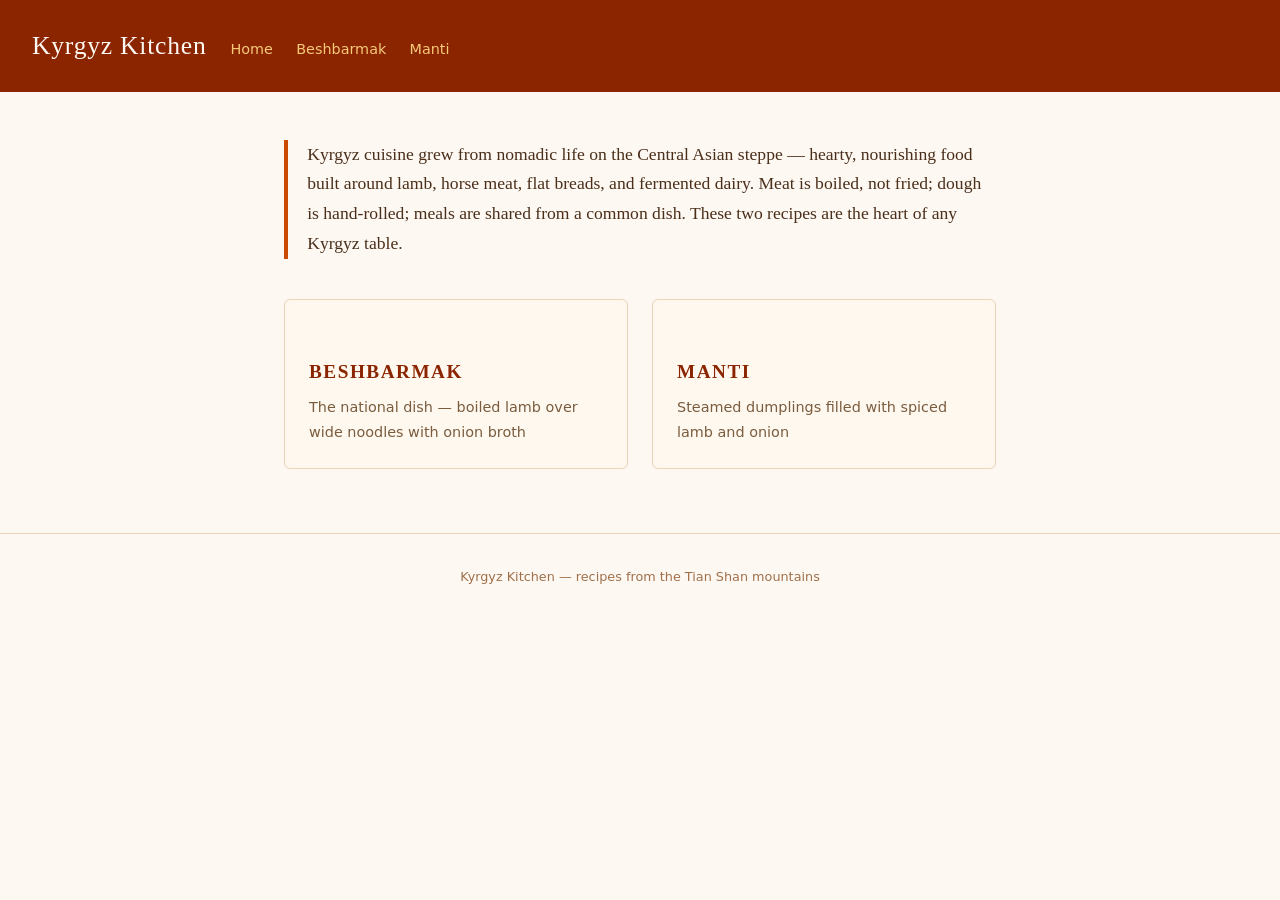
==== website/index.html @ a260cf08 "Add Kyrgyz recipes website Three-page static site (home, Beshbarmak, Manti) with shared stylesheet. " ====
<!DOCTYPE html>
<html lang="en">
<head>
  <meta charset="UTF-8">
  <meta name="viewport" content="width=device-width, initial-scale=1.0">
  <title>Kyrgyz Kitchen</title>
  <link rel="stylesheet" href="style.css">
</head>
<body>

<header>
  <h1>Kyrgyz Kitchen</h1>
  <nav>
    <a href="index.html">Home</a>
    <a href="beshbarmak/">Beshbarmak</a>
    <a href="manti/">Manti</a>
  </nav>
</header>

<main>
  <div class="hero">
    <p>
      Kyrgyz cuisine grew from nomadic life on the Central Asian steppe — hearty,
      nourishing food built around lamb, horse meat, flat breads, and fermented
      dairy. Meat is boiled, not fried; dough is hand-rolled; meals are shared
      from a common dish. These two recipes are the heart of any Kyrgyz table.
    </p>
  </div>

  <div class="cards">
    <a class="card" href="beshbarmak/">
      <h2>Beshbarmak</h2>
      <p class="tagline">The national dish — boiled lamb over wide noodles with onion broth</p>
    </a>
    <a class="card" href="manti/">
      <h2>Manti</h2>
      <p class="tagline">Steamed dumplings filled with spiced lamb and onion</p>
    </a>
  </div>
</main>

<footer>Kyrgyz Kitchen &mdash; recipes from the Tian Shan mountains</footer>

</body>
</html>
---- website/style.css ----
*, *::before, *::after { box-sizing: border-box; margin: 0; padding: 0; }

body {
  font-family: Georgia, "Times New Roman", serif;
  background: #fdf8f2;
  color: #2c1a0e;
  line-height: 1.7;
}

header {
  background: #8b2500;
  color: #fdf8f2;
  padding: 1.5rem 2rem;
  display: flex;
  align-items: baseline;
  gap: 1.5rem;
  flex-wrap: wrap;
}

header h1 { font-size: 1.6rem; font-weight: normal; letter-spacing: 0.03em; }

nav a {
  color: #f5c97a;
  text-decoration: none;
  font-family: system-ui, sans-serif;
  font-size: 0.9rem;
  margin-right: 1.2rem;
}
nav a:hover { text-decoration: underline; }

main { max-width: 760px; margin: 3rem auto; padding: 0 1.5rem; }

/* ---- home hero ---- */
.hero {
  border-left: 4px solid #c94a00;
  padding-left: 1.2rem;
  margin-bottom: 2.5rem;
}
.hero p { font-size: 1.1rem; color: #4a2e1a; }

/* ---- recipe card grid on home ---- */
.cards { display: grid; grid-template-columns: repeat(auto-fill, minmax(280px, 1fr)); gap: 1.5rem; }

.card {
  background: #fff8ef;
  border: 1px solid #e8d5b7;
  border-radius: 6px;
  padding: 1.5rem;
  text-decoration: none;
  color: inherit;
  transition: box-shadow 0.2s;
}
.card:hover { box-shadow: 0 4px 16px rgba(139,37,0,0.15); }
.card h2 { font-size: 1.2rem; color: #8b2500; margin-bottom: 0.4rem; }
.card .tagline { font-size: 0.9rem; font-family: system-ui, sans-serif; color: #7a5c3e; }

/* ---- recipe page ---- */
.recipe-header { margin-bottom: 2rem; }
.recipe-header h1 { font-size: 2rem; color: #8b2500; line-height: 1.2; }
.recipe-header .subtitle {
  font-family: system-ui, sans-serif;
  font-size: 0.95rem;
  color: #7a5c3e;
  margin-top: 0.3rem;
}

.meta {
  display: flex; gap: 2rem; flex-wrap: wrap;
  background: #fff8ef;
  border: 1px solid #e8d5b7;
  border-radius: 6px;
  padding: 1rem 1.4rem;
  margin-bottom: 2rem;
  font-family: system-ui, sans-serif;
  font-size: 0.9rem;
}
.meta span strong { display: block; font-size: 0.75rem; text-transform: uppercase; letter-spacing: 0.06em; color: #a0704a; }

h2 { font-size: 1.1rem; text-transform: uppercase; letter-spacing: 0.08em; color: #8b2500; margin: 2rem 0 0.7rem; }

ul, ol { padding-left: 1.4rem; }
li { margin-bottom: 0.4rem; }
li + li { margin-top: 0.15rem; }

.tip {
  background: #fff3e0;
  border-left: 3px solid #f5c97a;
  padding: 0.8rem 1rem;
  margin-top: 2rem;
  font-size: 0.93rem;
  font-family: system-ui, sans-serif;
}

footer {
  text-align: center;
  padding: 2rem;
  font-family: system-ui, sans-serif;
  font-size: 0.8rem;
  color: #a0704a;
  margin-top: 4rem;
  border-top: 1px solid #e8d5b7;
}
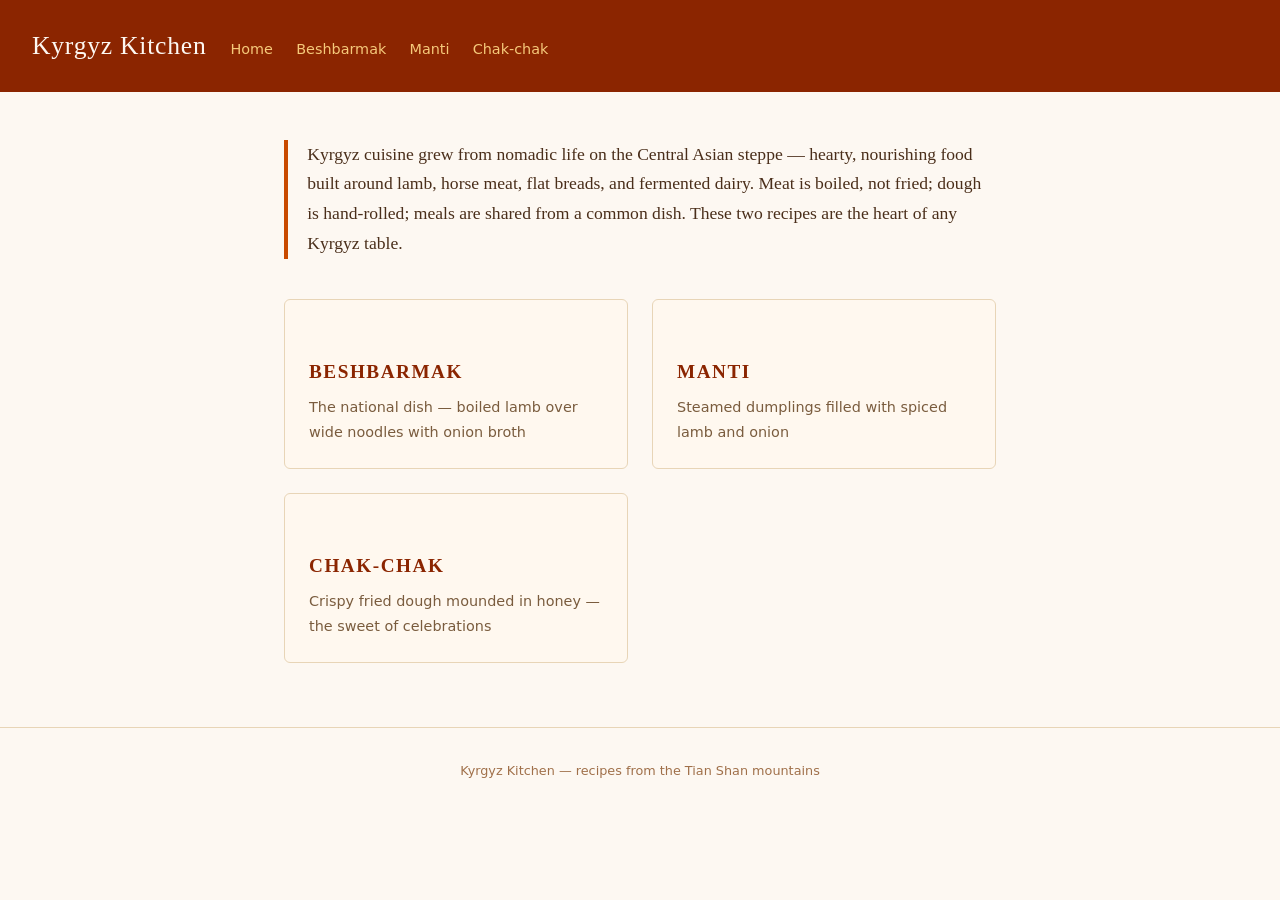
==== commit f3916e7c: "Add Chak-chak sweet recipe under sweets/chak-chak New page with full recipe, ingredients, and method" ====
--- a/website/index.html
+++ b/website/index.html
@@ -14,6 +14,7 @@
     <a href="index.html">Home</a>
     <a href="beshbarmak/">Beshbarmak</a>
     <a href="manti/">Manti</a>
+    <a href="sweets/chak-chak/">Chak-chak</a>
   </nav>
 </header>
 
@@ -36,6 +37,10 @@
       <h2>Manti</h2>
       <p class="tagline">Steamed dumplings filled with spiced lamb and onion</p>
     </a>
+    <a class="card" href="sweets/chak-chak/">
+      <h2>Chak-chak</h2>
+      <p class="tagline">Crispy fried dough mounded in honey — the sweet of celebrations</p>
+    </a>
   </div>
 </main>
 
